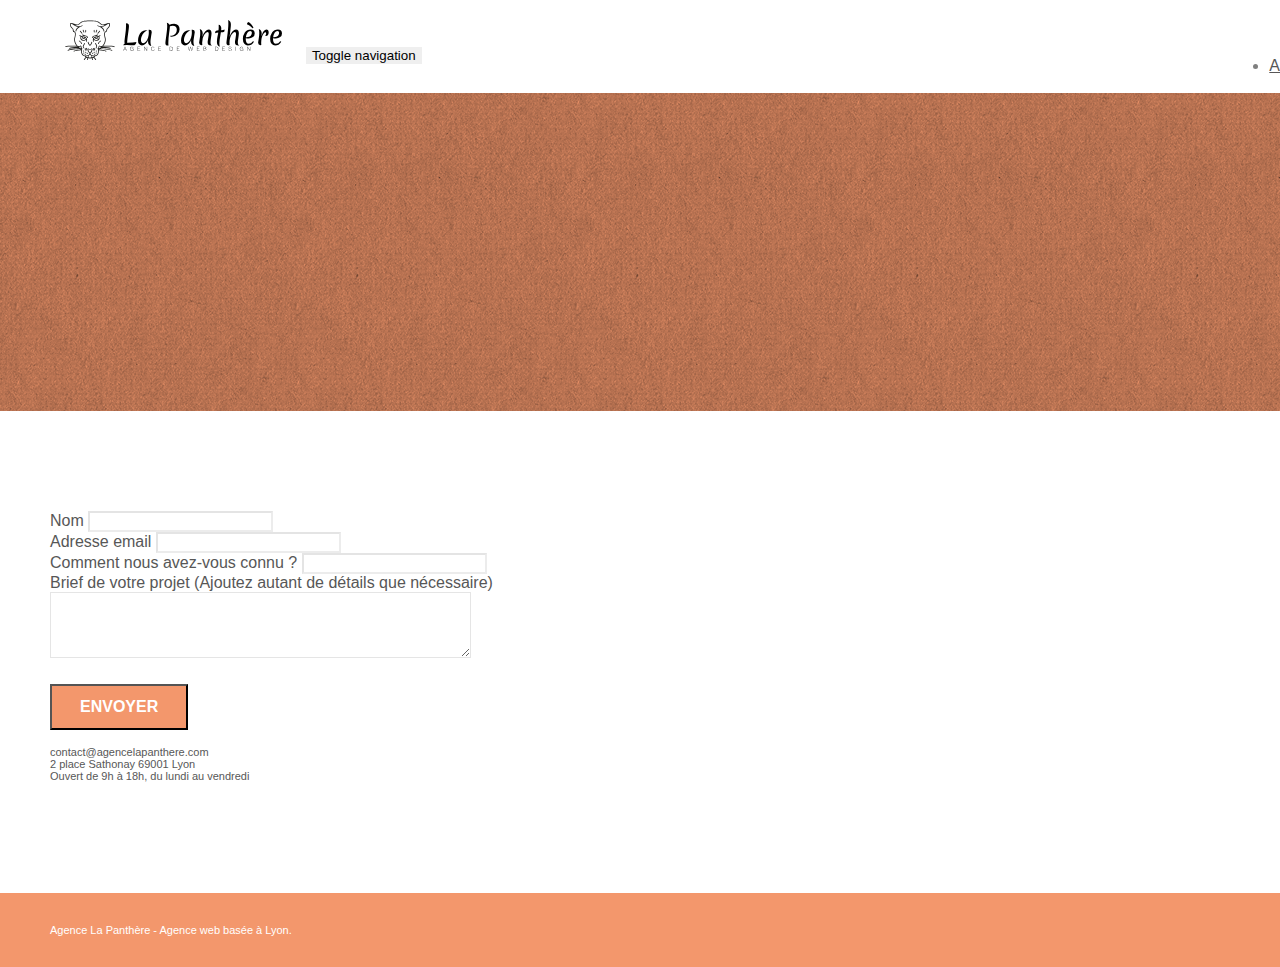
==== page2.html @ e0851eff "update" ====
<!doctype html>
<html lang="fr">
<head>
    <meta charset="utf-8">
    <meta name="keywords" content=""seo, google, site web, site internet, agence design"">
    <meta name="description" content="Agence web design SEO située à Lyon, vous aide à devenir attractifs et visible sur internet.">
    <meta name="viewport" content="width=device-width, initial-scale=1.0, viewport-fit=cover">
    <link rel="shortcut icon" type="image/png" href="favicon.jpg">
    
	<link rel="stylesheet" type="text/css" href="./css/bootstrap.min.css">
	<link rel="stylesheet" type="text/css" href="style.css">
	<link rel="stylesheet" type="text/css" href="./css/font-awesome.min.css">
	<link rel="stylesheet" type="text/css" href="./css/et-line.min.css">
	
    
	
    <title>Contact</title>

    
<!-- Analytics -->
 
<!-- Analytics END -->
    
</head>
<body>
<!-- Principal conteneur -->
<div class="page-container">
    
<!-- bloc-0 -->
<div class="bloc bgc-white l-bloc " id="bloc-0">
	<div class="container bloc-sm">
		<nav class="navbar row">
			<div class="navbar-header">
				<a class="navbar-brand" href="index.html"><img src="img/agence-la-panthere-monochrome.svg" alt="atlanta web design logo" height="40" /></a>
				<button id="nav-toggle" type="button" class="ui-navbar-toggle navbar-toggle" data-toggle="collapse" data-target=".navbar-1">
					<span class="sr-only">Toggle navigation</span><span class="icon-bar"></span><span class="icon-bar"></span><span class="icon-bar"></span>
				</button>
			</div>
			<div class="collapse navbar-collapse navbar-1 special-dropdown-nav">
				<ul class="site-navigation nav navbar-nav">
					<li>
						<a href="index.html">Accueil</a>
					</li>
					<li>
					</li>
					<li>
						<a href="page2.html">Contact</a>
					</li>
				</ul>
			</div>
		</nav>
	</div>
</div>
<!-- bloc-0 END -->

<!-- bloc-6 -->
<div class="bloc bg-dots-bg bg-repeat bgc-atomic-tangerine d-bloc bloc-bg-texture texture-paper" id="bloc-6">
	<div class="container bloc-lg">
		<div class="row">
			<div class="col-sm-12">
				<h1 class="text-center hero-bloc-text tc-white">
					Parlons web design !
				</h1>
				<p class="text-center mg-lg tc-white tight-width-whitespace">
					Nous sommes ravis que vous souhaitiez collaborer avec notre agence.<br>
					Parlez-nous de votre projet en complétant le formulaire ci-dessous.
				</p>
			</div>
		</div>
	</div>
</div>
<!-- bloc-6 END -->

<!-- bloc-7 -->
<div class="bloc bgc-white l-bloc" id="bloc-7">
	<div class="container bloc-lg">
		<div class="row">
			<div class="col-sm-6">
				<form id="form_1" novalidate success-msg="Your message has been sent." fail-msg="Sorry it seems that our mail server is not responding, Sorry for the inconvenience!">
					<div class="form-group">
						<label>
							Nom
						</label>
						<input id="name" class="form-control" required />
					</div>
					<div class="form-group">
						<label>
							Adresse email
						</label>
						<input id="email" class="form-control" type="email" required />
					</div>
					<div class="form-group">
						<label>
							Comment nous avez-vous connu ?
						</label>
						<input class="form-control" type="email" required id="input_504" />
					</div>
					<div class="form-group">
						<label>
							Brief de votre projet (Ajoutez autant de détails que nécessaire)<br>
						</label><textarea id="message" class="form-control" rows="4" cols="50" required></textarea>
					</div> 
					<button class="bloc-button btn btn-lg btn-block cta-hero btn-atomic-tangerine" type="submit">
						Envoyer
					</button>
				</form>
			</div>
			<div class="col-sm-6">
				<p>
					contact@agencelapanthere.com<br>2 place Sathonay 69001 Lyon<br>Ouvert de 9h à 18h, du lundi au vendredi<br>
				</p>
			</div>
		</div>
	</div>
</div>
<!-- bloc-7 END -->

<!-- ScrollToTop Button -->
<a class="bloc-button btn btn-d scrollToTop" onclick="scrollToTarget('1')"><span class="fa fa-chevron-up"></span></a>
<!-- ScrollToTop Button END-->


<!-- Footer - bloc-8 -->
<footer>
	<div class="bloc bgc-atomic-tangerine d-bloc" id="bloc-8">
		<div class="container bloc-sm">
			<div class="row">
				<div class="col-sm-12">
					<p class="text-center white">
						Agence La Panthère - Agence web basée à Lyon.<br>
					</p>
					<div class="row row-no-gutters social">
						<div class="col-sm-3">
							<div class="text-center">
								<a class="social" href="index.html"><span class="fa fa-twitter icon-md"></span></a>
							</div>
						</div>
						<div class="col-sm-3">
							<div class="text-center">
								<a class="social" href="index.html"><span class="fa fa-facebook icon-md"></span></a>
							</div>
						</div>
						<div class="col-sm-3">
							<div class="text-center">
								<a class="social" href="index.html"><span class="fa fa-dribbble icon-md"></span></a>
							</div>
						</div>
						<div class="col-sm-3">
							<div class="text-center">
								<a class="social" href="index.html"><span class="fa fa-instagram icon-md"></span></a>
							</div>
						</div>
					</div>
				</div>
			</div>
		</div>
	</div>
</footer>

<!-- Footer - bloc-8 END -->

</div>
<!-- Principal conteneur END -->
 

<script src="./js/jquery-2.1.0.min.js"></script>
	<script src="./js/bootstrap.min.js"></script>
	<script src="./js/blocs.min.js"></script>
	<script src="./js/jqBootstrapValidation.js"></script>
	<script src="./js/formHandler.js"></script>

</body>
</html>
---- style.css ----
body {
    margin: 0;
    padding: 0;
    background: #FFF;
    overflow-x: hidden;
    -webkit-font-smoothing: antialiased;
    -moz-osx-font-smoothing: grayscale;
}

a,
button {
    transition: all .3s ease-in-out;
    outline: none!important;
}

a:hover {
    text-decoration: none;
    cursor: pointer;
}

#page-loading-blocs-notifaction {
    position: fixed;
    top: 0;
    bottom: 0;
    width: 100%;
    z-index: 100000;
    background: #FFFFFF url("img/pageload-spinner.gif") no-repeat center center;
}

.bloc {
    width: 100%;
    clear: both;
    background: 50% 50% no-repeat;
    padding: 0 50px;
    -webkit-background-size: cover;
    -moz-background-size: cover;
    -o-background-size: cover;
    background-size: cover;
    position: relative;
}

.bloc .container {
    padding-left: 0;
    padding-right: 0;
}

.bloc-lg {
    padding: 100px 50px;
}

.bloc-md {
    padding: 50px;
}

.bloc-sm {
    padding: 20px 50px;
}

.bg-center,
.bg-l-edge,
.bg-r-edge,
.bg-t-edge,
.bg-b-edge,
.bg-tl-edge,
.bg-bl-edge,
.bg-tr-edge,
.bg-br-edge,
.bg-repeat {
    -webkit-background-size: auto!important;
    -moz-background-size: auto!important;
    -o-background-size: auto!important;
    background-size: auto!important;
}

.bg-repeat {
    background: repeat;
}

.bg-t-edge {
    background: top no-repeat;
}

.bloc-bg-texture::before {
    content: "";
    background-size: 2px 2px;
    position: absolute;
    top: 0;
    bottom: 0;
    left: 0;
    right: 0;
}

.texture-paper::before {
    background: url("img/texture-paper.png");
    background-size: 280px 280px;
}

.b-parallax {
    background-attachment: fixed;
}

.d-bloc {
    color: rgba(255, 255, 255, .7);
}

.d-bloc button:hover {
    color: rgba(255, 255, 255, .9);
}

.d-bloc .icon-round,
.d-bloc .icon-square,
.d-bloc .icon-rounded,
.d-bloc .icon-semi-rounded-a,
.d-bloc .icon-semi-rounded-b {
    border-color: rgba(255, 255, 255, .9);
}

.d-bloc .divider-h span {
    border-color: rgba(255, 255, 255, .2);
}

.d-bloc .a-btn,
.d-bloc .navbar a,
.d-bloc .navbar-brand,
.d-bloc a .icon-sm,
.d-bloc a .icon-md,
.d-bloc a .icon-lg,
.d-bloc a .icon-xl,
.d-bloc h1 a,
.d-bloc h2 a,
.d-bloc h3 a,
.d-bloc h4 a,
.d-bloc h5 a,
.d-bloc h6 a,
.d-bloc p a {
    color: rgba(255, 255, 255, .6);
}

.d-bloc .a-btn:hover,
.d-bloc .navbar a:hover,
.d-bloc .navbar-brand:hover,
.d-bloc a:hover .icon-sm,
.d-bloc a:hover .icon-md,
.d-bloc a:hover .icon-lg,
.d-bloc a:hover .icon-xl,
.d-bloc h1 a:hover,
.d-bloc h2 a:hover,
.d-bloc h3 a:hover,
.d-bloc h4 a:hover,
.d-bloc h5 a:hover,
.d-bloc h6 a:hover,
.d-bloc p a:hover {
    color: rgba(255, 255, 255, 1);
}

.d-bloc .navbar-toggle .icon-bar {
    background: rgba(255, 255, 255, 1);
}

.d-bloc .btn-wire,
.d-bloc .btn-wire:hover {
    color: rgba(255, 255, 255, 1);
    border-color: rgba(255, 255, 255, 1);
}

.d-bloc .panel {
    color: rgba(0, 0, 0, .5);
}

.d-bloc .panel button:hover {
    color: rgba(0, 0, 0, .7);
}

.d-bloc .panel icon {
    border-color: rgba(0, 0, 0, .7);
}

.d-bloc .panel .divider-h span {
    border-color: rgba(0, 0, 0, .1);
}

.d-bloc .panel .a-btn {
    color: rgba(0, 0, 0, .6);
}

.d-bloc .panel .a-btn:hover {
    color: rgba(0, 0, 0, 1);
}

.d-bloc .panel .btn-wire,
.d-bloc .panel .btn-wire:hover {
    color: rgba(0, 0, 0, .7);
    border-color: rgba(0, 0, 0, .3);
}

.d-bloc .panel,
.l-bloc {
    color: rgba(0, 0, 0, .5);
}

.d-bloc .panel button:hover,
.l-bloc button:hover {
    color: rgba(0, 0, 0, .7);
}

.l-bloc .icon-round,
.l-bloc .icon-square,
.l-bloc .icon-rounded,
.l-bloc .icon-semi-rounded-a,
.l-bloc .icon-semi-rounded-b {
    border-color: rgba(0, 0, 0, .7);
}

.d-bloc .panel .divider-h span,
.l-bloc .divider-h span {
    border-color: rgba(0, 0, 0, .1);
}

.d-bloc .panel .a-btn,
.l-bloc .a-btn,
.l-bloc .navbar a,
.l-bloc .navbar-brand,
.l-bloc a .icon-sm,
.l-bloc a .icon-md,
.l-bloc a .icon-lg,
.l-bloc a .icon-xl,
.l-bloc h1 a,
.l-bloc h2 a,
.l-bloc h3 a,
.l-bloc h4 a,
.l-bloc h5 a,
.l-bloc h6 a,
.l-bloc p a {
    color: rgba(0, 0, 0, .6);
}

.d-bloc .panel .a-btn:hover,
.l-bloc .a-btn:hover,
.l-bloc .navbar a:hover,
.l-bloc .navbar-brand:hover,
.l-bloc a:hover .icon-sm,
.l-bloc a:hover .icon-md,
.l-bloc a:hover .icon-lg,
.l-bloc a:hover .icon-xl,
.l-bloc h1 a:hover,
.l-bloc h2 a:hover,
.l-bloc h3 a:hover,
.l-bloc h4 a:hover,
.l-bloc h5 a:hover,
.l-bloc h6 a:hover,
.l-bloc p a:hover {
    color: rgba(0, 0, 0, 1);
}

.l-bloc .navbar-toggle .icon-bar {
    color: rgba(0, 0, 0, .6);
}

.d-bloc .panel .btn-wire,
.d-bloc .panel .btn-wire:hover,
.l-bloc .btn-wire,
.l-bloc .btn-wire:hover {
    color: rgba(0, 0, 0, .7);
    border-color: rgba(0, 0, 0, .3);
}

.voffset {
    margin-top: 30px;
}

.voffset-lg {
    margin-top: 80px;
}

.row-no-gutters {
    margin-right: 0;
    margin-left: 0;
}

.row.row-no-gutters > [class^="col-"],
.row.row-no-gutters > [class*=" col-"] {
    padding-right: 0;
    padding-left: 0;
}

#bloc-1-hero h1 {
    font-size: 32px;
}

.navbar {
    margin-bottom: 0;
    z-index: 1;
}

.navbar-brand {
    height: auto;
    padding: 3px 15px;
    font-size: 25px;
    font-weight: normal;
    font-weight: 600;
    line-height: 44px;
}

.navbar-brand img {
    max-height: 200px;
    margin: 0 5px 0 0;
    display: inline;
}

.navbar-brand img[src$=svg] {
    min-width: 100px;
}

.nav-center .navbar-brand img {
    margin: 0;
}

.navbar .nav {
    padding-top: 2px;
    margin-right: -16px;
    float: right;
    z-index: 1;
}

.nav > li {
    float: left;
    margin-top: 4px;
    font-size: 16px;
}

.navbar-nav .open .dropdown-menu > li > a {
    text-align: inherit;
}

.nav > li a:hover,
.nav > li a:focus {
    background: transparent;
}

.navbar-toggle {
    margin: 10px 10px 0 0;
    border: 0px;
}

.navbar-toggle:hover {
    background: transparent!important;
}

.navbar-toggle .icon-bar {
    background-color: rgba(0, 0, 0, .5);
    width: 26px;
}

.nav-invert .navbar .nav {
    float: left;
}

.nav-invert .navbar-header,
.nav-invert .navbar-brand {
    float: right;
    position: relative;
    z-index: 2;
}

@media (min-width: 768px) {
    .site-navigation {
        position: absolute;
        top: 50%;
        right: 20px;
        transform: translate(0, -50%);
        -webkit-transform: translateY(-50%);
    }
    .nav > li .dropdown-menu a,
    .nav > li .dropdown-menu a:hover {
        color: #484848;
    }
    .nav-invert .site-navigation {
        left: 0;
        right: 0;
    }
    .nav-center {
        text-align: center;
    }
    .nav-center .navbar-header {
        width: 100%;
    }
    .nav-center .navbar-header,
    .nav-center .navbar-brand,
    .nav-center .nav > li {
        float: none;
        display: inline-block;
    }
    .nav-center .site-navigation {
        position: relative;
        width: 100%;
        right: 0;
        margin-right: 0px;
        margin-top: 20px;
    }
    .nav-center.mini-nav .navbar-toggle {
        float: none;
        margin: 10px auto 0;
    }
}

.nav > li > .dropdown a {
    background: none!important;
    display: block;
    padding: 14px 15px;
}

nav .caret {
    margin: 0 5px;
}

.dropdown-menu .dropdown-menu {
    top: -8px;
    left: 100%;
}

.dropdown-menu .dropmenu-flow-right {
    top: 100%;
    left: 0;
    margin-left: -1px;
    border-top-left-radius: 0;
    border-top-right-radius: 0;
}

.dropdown-menu .dropdown span {
    border: 4px solid black;
    border-top-color: transparent;
    border-right-color: transparent;
    border-bottom-color: transparent;
    margin: 6px -5px 0 0!important;
    float: right;
}

.mg-md {
    margin-top: 10px;
    margin-bottom: 20px;
}

.mg-lg {
    margin-top: 10px;
    margin-bottom: 40px;
}

.btn {
    margin: 0 5px 5px 0;
}

.btn.pull-right {
    margin: 0 0 5px 5px;
}

.btn-d,
.btn-d:hover,
.btn-d:focus {
    color: #FFF;
    background: rgba(0, 0, 0, .3);
}

button {
    outline: none!important;
}

.btn-rd {
    border-radius: 40px;
}

.btn-clean {
    border: 1px solid rgba(0, 0, 0, .08);
    border-bottom-color: rgba(0, 0, 0, .1);
    text-shadow: 0 1px 0 rgba(0, 0, 1, .1);
    box-shadow: 0 1px 3px rgba(0, 0, 1, .25), inset 0 1px 0 0 rgba(255, 255, 255, .15);
}

.icon-md {
    font-size: 30px!important;
}

.icon-lg {
    font-size: 60px!important;
}

.sm-shadow {
    text-shadow: 0 1px 2px rgba(0, 0, 0, .3);
}

.panel-sq,
.panel-sq .panel-heading,
.panel-sq .panel-footer {
    border-radius: 0;
}

.panel-rd {
    border-radius: 30px;
}

.panel-rd .panel-heading {
    border-radius: 29px 29px 0 0;
}

.panel-rd .panel-footer {
    border-radius: 0 0 29px 29px;
}

.form-control {
    border-color: rgba(0, 0, 0, .1);
    box-shadow: none;
}

.scrollToTop {
    width: 40px;
    height: 40px;
    position: fixed;
    bottom: 20px;
    right: 20px;
    opacity: 0;
    z-index: 500;
    transition: all .3s ease-in-out;
}

.scrollToTop span {
    margin-top: 6px;
}

.showScrollTop {
    font-size: 14px;
    opacity: 1;
}

a[data-lightbox] {
    position: relative;
    display: block;
    text-align: center;
}

a[data-lightbox]:hover::before {
    content: "+";
    font-family: "HelveticaNeue-Light", "Helvetica Neue Light", "Helvetica Neue", Helvetica, Arial;
    font-size: 32px;
    width: 50px;
    height: 50px;
    margin-left: -25px;
    border-radius: 50%;
    background: rgba(0, 0, 0, .6);
    color: #FFF;
    font-weight: 100;
    z-index: 1;
    position: absolute;
    top: 50%;
    transform: translateY(-50%);
    -webkit-transform: translateY(-50%);
}

a[data-lightbox]:hover img {
    opacity: 0.6;
    -webkit-animation-fill-mode: none;
    animation-fill-mode: none;
}

#lightbox-modal {
    display: flex;
    align-items: center;
}

#lightbox-modal .modal-dialog {
    width: 90%;
    max-width: 900px;
    margin: 0 auto 0;
}

#lightbox-modal .modal-dialog img {
    max-height: 90vh;
    margin: 0 auto;
}

.lightbox-caption {
    padding: 20px;
    color: #FFF;
    background: rgba(0, 0, 0, .5);
    position: absolute;
    left: 15px;
    right: 15px;
    bottom: 5px;
}

.close-lightbox {
    color: #FFF;
    font-size: 30px;
    position: absolute;
    top: 20px;
    right: 20px;
    z-index: 20;
    background: rgba(0, 0, 0, .5);
    border: none;
    line-height: 30px;
    padding: 0 9px 5px;
    opacity: 0.3;
}

.close-lightbox:hover,
.next-lightbox:hover,
.prev-lightbox:hover {
    opacity: 1.0;
    color: #FFF;
}

.next-lightbox,
.prev-lightbox {
    font-size: 20px;
    color: rgba(255, 255, 255, .9);
    background: rgba(0, 0, 0, .5);
    transition: all .2s ease-in-out;
    position: absolute;
    top: 45%;
    z-index: 1;
    opacity: 0.4;
}

.next-lightbox {
    padding: 6px 8px 1px 13px;
    right: 25px;
}

.prev-lightbox {
    padding: 6px 13px 1px 10px;
    left: 25px;
}

.snapshot-lb .modal-body {
    padding-bottom: 45px;
}

.snapshot-lb .lightbox-caption {
    padding: 0;
    color: rgba(0, 0, 0, .5);
    background: none;
}

h1,
h2,
h3,
h4,
h5,
h6,
p,
label,
.btn,
a {
    font-family: "helvetica";
    font-weight: 400;
    color: #575757!important;
}

.container {
    max-width: 1000px;
}

.hero-bloc-text {
    font-size: 38px;
}

.hero-bloc-text-sub {
    font-size: 36px;
}

.statement-bloc-text {
    line-height: 26px;
    font-style: italic;
    font-size: 20px;
    text-align: center;
    font-weight: lighter;
    max-width: 520px;
    margin: auto auto auto auto;
}

p {
    font-size: 11px;
}

.tight-width-whitespace {
    max-width: 600px;
    margin: auto auto auto auto;
}

.h1 {
    font-size: 20px;
    font-family: "Open Sans";
}

.cta-hero {
    margin-top: 22px;
    color: #FFFFFF!important;
    text-transform: uppercase;
    padding: 12px 28px 12px 28px;
    font-size: 16px;
    font-weight: 700;
}

.social {
    max-width: 400px;
    margin: auto auto auto auto;
}

h2 {
    font-size: 22px;
    line-height: 1.4em;
}

h3 {
    font-size: 15px;
    text-transform: uppercase;
    font-weight: 700;
    color: #333333!important;
}

.med-width-whitespace {
    max-width: 800px;
    margin: auto auto auto auto;
    box-shadow: 0px 0px 0px #000000;
}

h1 {
    color: #333333!important;
}

h4 {
    color: #333333!important;
}

.icons {
    margin-bottom: 14px;
    margin-top: 24px;
}

.white {
    color: #FFFFFF!important;
}

.portfolio-thumb {
    margin-bottom: 24px;
}

.portfolio-row {
    margin-bottom: 44px;
    margin-top: 50px;
}

.avatar {
    box-shadow: 0px 4px 9px rgba(0, 0, 0, 0.3);
}

.black-background {
    background-color: rgba(165, 147, 99, 0.7);
    padding: 40px 40px 40px 40px;
}

.bold-link {
    font-weight: 900;
    text-decoration: underline!important;
}

.bgc-white {
    background-color: #FFFFFF;
}

.bgc-dark-slate-blue {
    background-color: #364577;
}

.bgc-atomic-tangerine {
    background-color: #F3976C;
}

.tc-white {
    color: #F3976C!important;
}

.btn-atomic-tangerine {
    background: #F3976C;
    color: #FFFFFF!important;
}

.btn-atomic-tangerine:hover {
    background: #c27956!important;
    color: #FFFFFF!important;
}

.ltc-white {
    color: #FFFFFF!important;
}

.ltc-white:hover {
    color: #cccccc!important;
}

.ltc-atomic-tangerine {
    color: #F3976C!important;
}

.ltc-atomic-tangerine:hover {
    color: #c27956!important;
}

.icon-dark-slate-blue {
    color: #364577!important;
    border-color: #364577!important;
}

.bg-dots-bg {
    background-image: url("img/dots-bg.png");
}

.bg-lines-h2-bg {
    background-image: url("img/lines-h2-bg.png");
}

.bg-banniere {
    background-image: url("img/agence-la-panthere.jpg");
}

.bg-presentation {
    background-image: url("img/image-de-presentation.bmp");
}

@media (max-width: 1024px) {
    .bloc {
        padding-left: 20px;
        padding-right: 20px;
    }
    .bloc.full-width-bloc,
    .bloc-tile-2.full-width-bloc .container,
    .bloc-tile-3.full-width-bloc .container,
    .bloc-tile-4.full-width-bloc .container {
        padding-left: 0;
        padding-right: 0;
    }
}

@media (max-width: 992px) and (min-width: 768px) {
    .navbar .nav {
        max-width: 80%
    }
    .nav-center.navbar .nav {
        max-width: 100%
    }
}

@media only screen and (min-device-width: 768px) and (max-device-width: 1024px) and (orientation: landscape) {
    .b-parallax {
        background-attachment: scroll;
    }
}

@media only screen and (min-device-width: 1024px) and (max-device-width: 1366px) and (-webkit-min-device-pixel-ratio: 1.5) {
    .b-parallax {
        background-attachment: scroll;
    }
}

@media (max-width: 991px) {
    .container {
        width: 100%;
    }
    .b-parallax {
        background-attachment: scroll;
    }
    .page-container,
    #hero-bloc {
        overflow-x: hidden;
        position: relative;
    }
    .bloc {
        padding-left: constant(safe-area-inset-left);
        padding-right: constant(safe-area-inset-right);
    }
    .bloc-group,
    .bloc-group .bloc {
        display: block;
        width: 100%;
    }
    .bloc-fill-screen .fill-bloc-top-edge,
    .bloc-fill-screen .fill-bloc-bottom-edge {
        padding: 0 20px;
        padding-left: constant(safe-area-inset-left);
        padding-right: constant(safe-area-inset-right);
    }
}

@media (max-width: 767px) {
    .page-container {
        overflow-x: hidden;
        position: relative;
    }
    h1,
    h2,
    h3,
    h4,
    h5,
    h6,
    p,
    #disqus_thread {
        padding-left: 10px!important;
        padding-right: 10px!important;
    }
    .b-parallax {
        background-attachment: scroll;
    }
    .navbar .nav {
        padding-top: 0;
        border-top: 1px solid rgba(0, 0, 0, .2);
        float: none!important;
    }
    .navbar.row {
        margin-left: 0;
        margin-right: 0;
    }
    .site-navigation {
        position: inherit;
        transform: none;
        -webkit-transform: none;
        -ms-transform: none;
    }
    .nav > li {
        margin-top: 0;
        border-bottom: 1px solid rgba(0, 0, 0, .1);
        background: rgba(0, 0, 0, .05);
        text-align: left;
        padding-left: 15px;
        width: 100%;
    }
    .nav > li:hover {
        background: rgba(0, 0, 0, .08);
    }
    .dropdown .dropdown a .caret {
        float: none;
        margin: 5px 0 0 10px!important;
        border: 4px solid black;
        border-bottom-color: transparent;
        border-right-color: transparent;
        border-left-color: transparent;
    }
    #hero-bloc .navbar .nav {
        background: rgba(0, 0, 0, .8);
    }
    #hero-bloc .navbar .nav a {
        color: rgba(255, 255, 255, .6);
    }
    .hero {
        padding: 50px 0;
    }
    .hero-nav {
        left: -1px;
        right: -1px;
    }
    .navbar-collapse {
        padding: 0;
        overflow-x: hidden;
        -webkit-box-shadow: none;
        box-shadow: none;
    }
    .navbar-brand img {
        max-height: 40px;
        width: auto;
    }
    .nav-invert .navbar-header {
        float: none;
        width: 100%;
    }
    .nav-invert .navbar-toggle {
        float: left;
        margin-left: 10px;
    }
    .bloc {
        padding-left: 0;
        padding-right: 0;
    }
    .bloc-xxl,
    .bloc-xl,
    .bloc-lg {
        padding: 40px 0;
    }
    .bloc-sm,
    .bloc-md {
        padding-left: 0;
        padding-right: 0;
    }
    .bloc-tile-2 .container,
    .bloc-tile-3 .container,
    .bloc-tile-4 .container,
    .bloc-fill-screen .fill-bloc-top-edge,
    .bloc-fill-screen .fill-bloc-bottom-edge {
        padding-left: 0;
        padding-right: 0;
    }
    .a-block {
        padding: 0 10px;
    }
    .btn-dwn {
        display: none;
    }
    .voffset {
        margin-top: 5px;
    }
    .voffset-md {
        margin-top: 20px;
    }
    .voffset-lg {
        margin-top: 30px;
    }
    form {
        padding: 5px;
    }
    .close-lightbox {
        display: inline-block;
    }
    .blocsapp-device-iphone5 {
        background-size: 216px 425px;
        padding-top: 60px;
        width: 216px;
        height: 425px;
    }
    .blocsapp-device-iphone5 img {
        width: 180px;
        height: 320px;
    }
}

@media (max-width: 400px) {
    .bloc {
        padding-left: 0;
        padding-right: 0;
    }
}

@media (max-width: 767px) {
    .bloc-mob-center-text {
        text-align: center;
    }
}
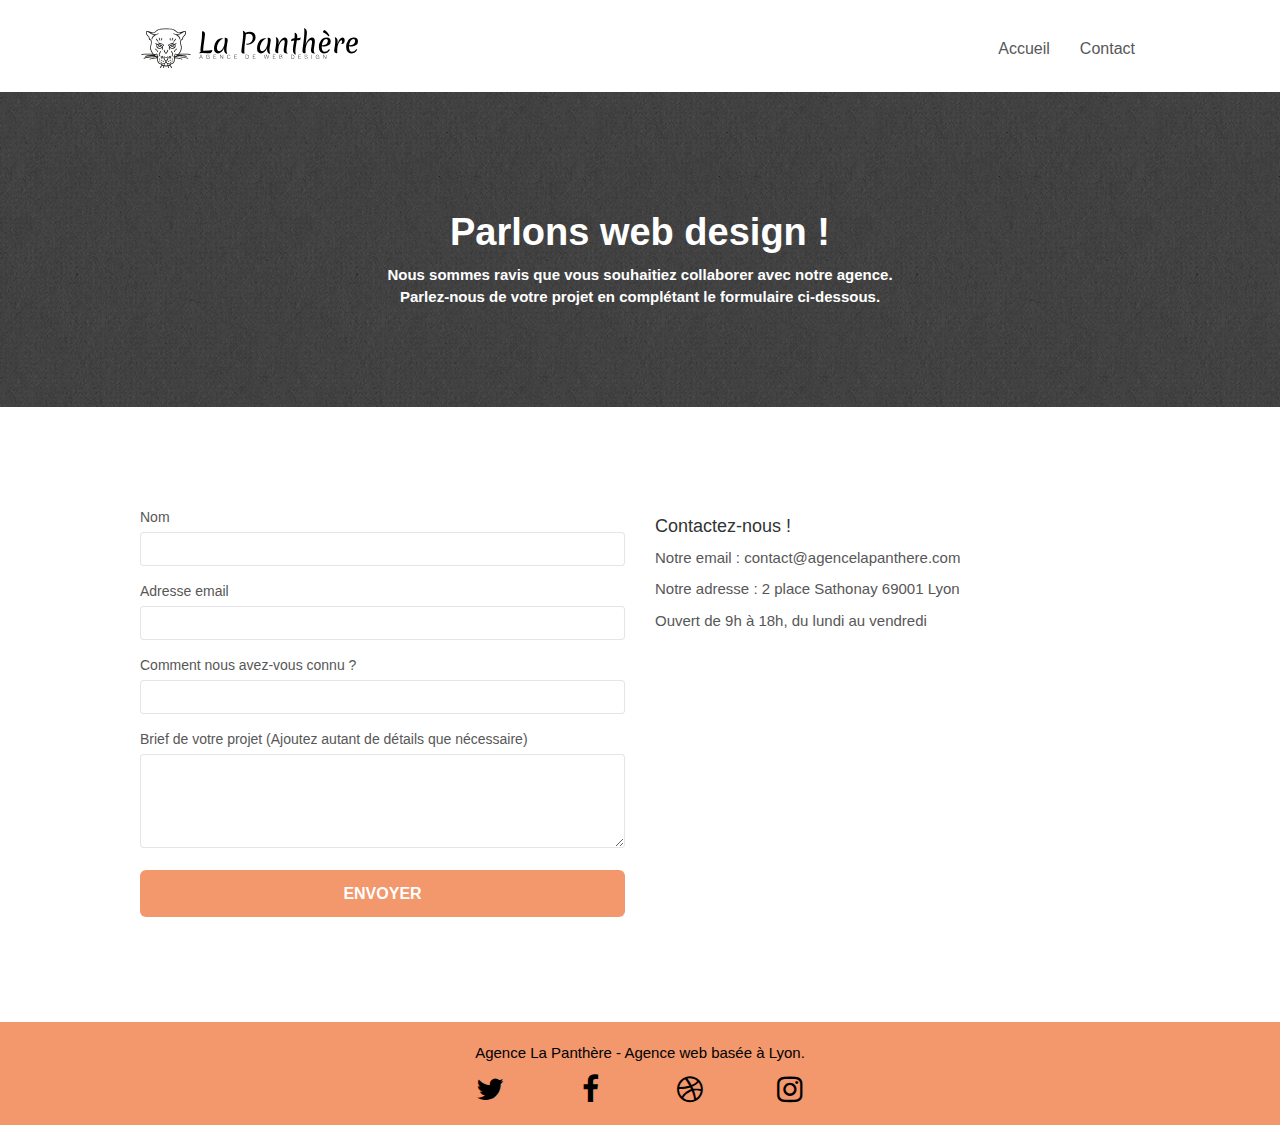
==== commit d3ef6e18: "up" ====
--- a/page2.html
+++ b/page2.html
@@ -2,15 +2,20 @@
 <html lang="fr">
 <head>
     <meta charset="utf-8">
-    <meta name="keywords" content=""seo, google, site web, site internet, agence design"">
     <meta name="description" content="Agence web design SEO située à Lyon, vous aide à devenir attractifs et visible sur internet.">
     <meta name="viewport" content="width=device-width, initial-scale=1.0, viewport-fit=cover">
     <link rel="shortcut icon" type="image/png" href="favicon.jpg">
     
-	<link rel="stylesheet" type="text/css" href="./css/bootstrap.min.css">
+	<link rel="stylesheet" type="text/css" href="./css/bootstrap.css">
 	<link rel="stylesheet" type="text/css" href="style.css">
-	<link rel="stylesheet" type="text/css" href="./css/font-awesome.min.css">
-	<link rel="stylesheet" type="text/css" href="./css/et-line.min.css">
+	<link rel="stylesheet" type="text/css" href="./css/font-awesome.css">
+	<link rel="stylesheet" type="text/css" href="./css/et-line.css">
+
+	<script src="./js/jquery-2.1.0.min.js" defer></script>
+	<script src="./js/bootstrap.min.js" defer></script>
+	<script src="./js/blocs.min.js" defer></script>
+	<script src="./js/jqBootstrapValidation.js" defer></script>
+	<script src="./js/formHandler.js" defer></script>
 	
     
 	
@@ -31,7 +36,7 @@
 	<div class="container bloc-sm">
 		<nav class="navbar row">
 			<div class="navbar-header">
-				<a class="navbar-brand" href="index.html"><img src="img/agence-la-panthere-monochrome.svg" alt="atlanta web design logo" height="40" /></a>
+				<a class="navbar-brand" href="index.html"><img src="img/agence-la-panthere-monochrome.svg" alt="Logo de l'agence" height="40" /></a>
 				<button id="nav-toggle" type="button" class="ui-navbar-toggle navbar-toggle" data-toggle="collapse" data-target=".navbar-1">
 					<span class="sr-only">Toggle navigation</span><span class="icon-bar"></span><span class="icon-bar"></span><span class="icon-bar"></span>
 				</button>
@@ -54,9 +59,9 @@
 <!-- bloc-0 END -->
 
 <!-- bloc-6 -->
-<div class="bloc bg-dots-bg bg-repeat bgc-atomic-tangerine d-bloc bloc-bg-texture texture-paper" id="bloc-6">
+<div class="gris bloc bg-dots-bg bg-repeat bgc-atomic-tangerine d-bloc bloc-bg-texture texture-paper" id="bloc-6">
 	<div class="container bloc-lg">
-		<div class="row">
+		<div class="row ">
 			<div class="col-sm-12">
 				<h1 class="text-center hero-bloc-text tc-white">
 					Parlons web design !
@@ -76,7 +81,7 @@
 	<div class="container bloc-lg">
 		<div class="row">
 			<div class="col-sm-6">
-				<form id="form_1" novalidate success-msg="Your message has been sent." fail-msg="Sorry it seems that our mail server is not responding, Sorry for the inconvenience!">
+				<form id="form_1" novalidate success-msg="Votre message a été envoyé." fail-msg="Désolé, le serveur ne réponds pas.">
 					<div class="form-group">
 						<label>
 							Nom
@@ -93,7 +98,7 @@
 						<label>
 							Comment nous avez-vous connu ?
 						</label>
-						<input class="form-control" type="email" required id="input_504" />
+						<input class="form-control" type="text" required id="input_504" />
 					</div>
 					<div class="form-group">
 						<label>
@@ -106,9 +111,15 @@
 				</form>
 			</div>
 			<div class="col-sm-6">
-				<p>
-					contact@agencelapanthere.com<br>2 place Sathonay 69001 Lyon<br>Ouvert de 9h à 18h, du lundi au vendredi<br>
-				</p>
+				<h4>Contactez-nous !</h4>
+				<div>
+					<p> Notre email : contact@agencelapanthere.com</p> 
+					<p>Notre adresse : 2 place Sathonay 69001 Lyon</p>
+					<p>Ouvert de 9h à 18h, du lundi au vendredi</p>
+					
+				</div>
+					
+				
 			</div>
 		</div>
 	</div>
@@ -132,22 +143,22 @@
 					<div class="row row-no-gutters social">
 						<div class="col-sm-3">
 							<div class="text-center">
-								<a class="social" href="index.html"><span class="fa fa-twitter icon-md"></span></a>
+								<a class="social" href="#"><span class="fa fa-twitter icon-md dark"></span></a>
 							</div>
 						</div>
 						<div class="col-sm-3">
 							<div class="text-center">
-								<a class="social" href="index.html"><span class="fa fa-facebook icon-md"></span></a>
+								<a class="social" href="#"><span class="fa fa-facebook icon-md dark"></span></a>
 							</div>
 						</div>
 						<div class="col-sm-3">
 							<div class="text-center">
-								<a class="social" href="index.html"><span class="fa fa-dribbble icon-md"></span></a>
+								<a class="social" href="#"><span class="fa fa-dribbble icon-md dark"></span></a>
 							</div>
 						</div>
 						<div class="col-sm-3">
 							<div class="text-center">
-								<a class="social" href="index.html"><span class="fa fa-instagram icon-md"></span></a>
+								<a class="social" href="#"><span class="fa fa-instagram icon-md dark"></span></a>
 							</div>
 						</div>
 					</div>
@@ -163,11 +174,5 @@
 <!-- Principal conteneur END -->
  
 
-<script src="./js/jquery-2.1.0.min.js"></script>
-	<script src="./js/bootstrap.min.js"></script>
-	<script src="./js/blocs.min.js"></script>
-	<script src="./js/jqBootstrapValidation.js"></script>
-	<script src="./js/formHandler.js"></script>
-
 </body>
 </html>
--- a/style.css
+++ b/style.css
@@ -677,7 +677,7 @@
 }
 
 p {
-    font-size: 11px;
+    font-size: 15px;
 }
 
 .tight-width-whitespace {
@@ -702,6 +702,7 @@
 .social {
     max-width: 400px;
     margin: auto auto auto auto;
+    color: #000000;
 }
 
 h2 {
@@ -736,7 +737,7 @@
 }
 
 .white {
-    color: #FFFFFF!important;
+    color: #000000!important;
 }
 
 .portfolio-thumb {
@@ -775,7 +776,8 @@
 }
 
 .tc-white {
-    color: #F3976C!important;
+    color: white !important;
+    font-weight: 700 !important;
 }
 
 .btn-atomic-tangerine {
@@ -814,15 +816,15 @@
 }
 
 .bg-lines-h2-bg {
-    background-image: url("img/lines-h2-bg.png");
+    background-color: #FFFFFF;
 }
 
 .bg-banniere {
-    background-image: url("img/agence-la-panthere.jpg");
+    background-image: url("img/agence-la-panthere.png");
 }
 
 .bg-presentation {
-    background-image: url("img/image-de-presentation.bmp");
+    background-image: url("img/image-de-presentation.png");
 }
 
 @media (max-width: 1024px) {
@@ -1039,4 +1041,27 @@
     .bloc-mob-center-text {
         text-align: center;
     }
-}+}
+
+.keywords{
+    color: #cccccc;
+    font-size:1px;
+}
+
+
+.img-responsive{
+    display: inline;
+    width: 100%;
+}
+
+.gris{
+    background-color: #575757;
+}
+
+.dark{
+    color: #000000 !important;
+}
+
+.blanc{
+    color: #FFFFFF !important;
+}
--- a/css/et-line.css
+++ b/css/et-line.css
@@ -0,0 +1,519 @@
+@font-face {
+    font-family: et-line;
+    src: url(../fonts/et-line.eot);
+    src: url(../fonts/et-line.eot?#iefix) format('embedded-opentype'), url(../fonts/et-line.woff) format('woff'), url(../fonts/et-line.ttf) format('truetype'), url(../fonts/et-line.svg#et-line) format('svg');
+    font-weight: 400;
+    font-style: normal
+}
+
+.et-icon-adjustments,
+.et-icon-alarmclock,
+.et-icon-anchor,
+.et-icon-aperture,
+.et-icon-attachment,
+.et-icon-bargraph,
+.et-icon-basket,
+.et-icon-beaker,
+.et-icon-bike,
+.et-icon-book-open,
+.et-icon-briefcase,
+.et-icon-browser,
+.et-icon-calendar,
+.et-icon-camera,
+.et-icon-caution,
+.et-icon-chat,
+.et-icon-circle-compass,
+.et-icon-clipboard,
+.et-icon-clock,
+.et-icon-cloud,
+.et-icon-compass,
+.et-icon-desktop,
+.et-icon-dial,
+.et-icon-document,
+.et-icon-documents,
+.et-icon-download,
+.et-icon-dribbble,
+.et-icon-edit,
+.et-icon-envelope,
+.et-icon-expand,
+.et-icon-facebook,
+.et-icon-flag,
+.et-icon-focus,
+.et-icon-gears,
+.et-icon-genius,
+.et-icon-gift,
+.et-icon-global,
+.et-icon-globe,
+.et-icon-googleplus,
+.et-icon-grid,
+.et-icon-happy,
+.et-icon-hazardous,
+.et-icon-heart,
+.et-icon-hotairballoon,
+.et-icon-hourglass,
+.et-icon-key,
+.et-icon-laptop,
+.et-icon-layers,
+.et-icon-lifesaver,
+.et-icon-lightbulb,
+.et-icon-linegraph,
+.et-icon-linkedin,
+.et-icon-lock,
+.et-icon-magnifying-glass,
+.et-icon-map,
+.et-icon-map-pin,
+.et-icon-megaphone,
+.et-icon-mic,
+.et-icon-mobile,
+.et-icon-newspaper,
+.et-icon-notebook,
+.et-icon-paintbrush,
+.et-icon-paperclip,
+.et-icon-pencil,
+.et-icon-phone,
+.et-icon-picture,
+.et-icon-pictures,
+.et-icon-piechart,
+.et-icon-presentation,
+.et-icon-pricetags,
+.et-icon-printer,
+.et-icon-profile-female,
+.et-icon-profile-male,
+.et-icon-puzzle,
+.et-icon-quote,
+.et-icon-recycle,
+.et-icon-refresh,
+.et-icon-ribbon,
+.et-icon-rss,
+.et-icon-sad,
+.et-icon-scissors,
+.et-icon-scope,
+.et-icon-search,
+.et-icon-shield,
+.et-icon-speedometer,
+.et-icon-strategy,
+.et-icon-streetsign,
+.et-icon-tablet,
+.et-icon-target,
+.et-icon-telescope,
+.et-icon-toolbox,
+.et-icon-tools,
+.et-icon-tools-2,
+.et-icon-trophy,
+.et-icon-tumblr,
+.et-icon-twitter,
+.et-icon-upload,
+.et-icon-video,
+.et-icon-wallet,
+.et-icon-wine {
+    font-family: et-line;
+    speak: none;
+    font-style: normal;
+    font-weight: 400;
+    font-variant: normal;
+    text-transform: none;
+    line-height: 1;
+    -webkit-font-smoothing: antialiased;
+    -moz-osx-font-smoothing: grayscale;
+    display: inline-block
+}
+
+.et-icon-mobile:before {
+    content: "\e000"
+}
+
+.et-icon-laptop:before {
+    content: "\e001"
+}
+
+.et-icon-desktop:before {
+    content: "\e002"
+}
+
+.et-icon-tablet:before {
+    content: "\e003"
+}
+
+.et-icon-phone:before {
+    content: "\e004"
+}
+
+.et-icon-document:before {
+    content: "\e005"
+}
+
+.et-icon-documents:before {
+    content: "\e006"
+}
+
+.et-icon-search:before {
+    content: "\e007"
+}
+
+.et-icon-clipboard:before {
+    content: "\e008"
+}
+
+.et-icon-newspaper:before {
+    content: "\e009"
+}
+
+.et-icon-notebook:before {
+    content: "\e00a"
+}
+
+.et-icon-book-open:before {
+    content: "\e00b"
+}
+
+.et-icon-browser:before {
+    content: "\e00c"
+}
+
+.et-icon-calendar:before {
+    content: "\e00d"
+}
+
+.et-icon-presentation:before {
+    content: "\e00e"
+}
+
+.et-icon-picture:before {
+    content: "\e00f"
+}
+
+.et-icon-pictures:before {
+    content: "\e010"
+}
+
+.et-icon-video:before {
+    content: "\e011"
+}
+
+.et-icon-camera:before {
+    content: "\e012"
+}
+
+.et-icon-printer:before {
+    content: "\e013"
+}
+
+.et-icon-toolbox:before {
+    content: "\e014"
+}
+
+.et-icon-briefcase:before {
+    content: "\e015"
+}
+
+.et-icon-wallet:before {
+    content: "\e016"
+}
+
+.et-icon-gift:before {
+    content: "\e017"
+}
+
+.et-icon-bargraph:before {
+    content: "\e018"
+}
+
+.et-icon-grid:before {
+    content: "\e019"
+}
+
+.et-icon-expand:before {
+    content: "\e01a"
+}
+
+.et-icon-focus:before {
+    content: "\e01b"
+}
+
+.et-icon-edit:before {
+    content: "\e01c"
+}
+
+.et-icon-adjustments:before {
+    content: "\e01d"
+}
+
+.et-icon-ribbon:before {
+    content: "\e01e"
+}
+
+.et-icon-hourglass:before {
+    content: "\e01f"
+}
+
+.et-icon-lock:before {
+    content: "\e020"
+}
+
+.et-icon-megaphone:before {
+    content: "\e021"
+}
+
+.et-icon-shield:before {
+    content: "\e022"
+}
+
+.et-icon-trophy:before {
+    content: "\e023"
+}
+
+.et-icon-flag:before {
+    content: "\e024"
+}
+
+.et-icon-map:before {
+    content: "\e025"
+}
+
+.et-icon-puzzle:before {
+    content: "\e026"
+}
+
+.et-icon-basket:before {
+    content: "\e027"
+}
+
+.et-icon-envelope:before {
+    content: "\e028"
+}
+
+.et-icon-streetsign:before {
+    content: "\e029"
+}
+
+.et-icon-telescope:before {
+    content: "\e02a"
+}
+
+.et-icon-gears:before {
+    content: "\e02b"
+}
+
+.et-icon-key:before {
+    content: "\e02c"
+}
+
+.et-icon-paperclip:before {
+    content: "\e02d"
+}
+
+.et-icon-attachment:before {
+    content: "\e02e"
+}
+
+.et-icon-pricetags:before {
+    content: "\e02f"
+}
+
+.et-icon-lightbulb:before {
+    content: "\e030"
+}
+
+.et-icon-layers:before {
+    content: "\e031"
+}
+
+.et-icon-pencil:before {
+    content: "\e032"
+}
+
+.et-icon-tools:before {
+    content: "\e033"
+}
+
+.et-icon-tools-2:before {
+    content: "\e034"
+}
+
+.et-icon-scissors:before {
+    content: "\e035"
+}
+
+.et-icon-paintbrush:before {
+    content: "\e036"
+}
+
+.et-icon-magnifying-glass:before {
+    content: "\e037"
+}
+
+.et-icon-circle-compass:before {
+    content: "\e038"
+}
+
+.et-icon-linegraph:before {
+    content: "\e039"
+}
+
+.et-icon-mic:before {
+    content: "\e03a"
+}
+
+.et-icon-strategy:before {
+    content: "\e03b"
+}
+
+.et-icon-beaker:before {
+    content: "\e03c"
+}
+
+.et-icon-caution:before {
+    content: "\e03d"
+}
+
+.et-icon-recycle:before {
+    content: "\e03e"
+}
+
+.et-icon-anchor:before {
+    content: "\e03f"
+}
+
+.et-icon-profile-male:before {
+    content: "\e040"
+}
+
+.et-icon-profile-female:before {
+    content: "\e041"
+}
+
+.et-icon-bike:before {
+    content: "\e042"
+}
+
+.et-icon-wine:before {
+    content: "\e043"
+}
+
+.et-icon-hotairballoon:before {
+    content: "\e044"
+}
+
+.et-icon-globe:before {
+    content: "\e045"
+}
+
+.et-icon-genius:before {
+    content: "\e046"
+}
+
+.et-icon-map-pin:before {
+    content: "\e047"
+}
+
+.et-icon-dial:before {
+    content: "\e048"
+}
+
+.et-icon-chat:before {
+    content: "\e049"
+}
+
+.et-icon-heart:before {
+    content: "\e04a"
+}
+
+.et-icon-cloud:before {
+    content: "\e04b"
+}
+
+.et-icon-upload:before {
+    content: "\e04c"
+}
+
+.et-icon-download:before {
+    content: "\e04d"
+}
+
+.et-icon-target:before {
+    content: "\e04e"
+}
+
+.et-icon-hazardous:before {
+    content: "\e04f"
+}
+
+.et-icon-piechart:before {
+    content: "\e050"
+}
+
+.et-icon-speedometer:before {
+    content: "\e051"
+}
+
+.et-icon-global:before {
+    content: "\e052"
+}
+
+.et-icon-compass:before {
+    content: "\e053"
+}
+
+.et-icon-lifesaver:before {
+    content: "\e054"
+}
+
+.et-icon-clock:before {
+    content: "\e055"
+}
+
+.et-icon-aperture:before {
+    content: "\e056"
+}
+
+.et-icon-quote:before {
+    content: "\e057"
+}
+
+.et-icon-scope:before {
+    content: "\e058"
+}
+
+.et-icon-alarmclock:before {
+    content: "\e059"
+}
+
+.et-icon-refresh:before {
+    content: "\e05a"
+}
+
+.et-icon-happy:before {
+    content: "\e05b"
+}
+
+.et-icon-sad:before {
+    content: "\e05c"
+}
+
+.et-icon-facebook:before {
+    content: "\e05d"
+}
+
+.et-icon-twitter:before {
+    content: "\e05e"
+}
+
+.et-icon-googleplus:before {
+    content: "\e05f"
+}
+
+.et-icon-rss:before {
+    content: "\e060"
+}
+
+.et-icon-tumblr:before {
+    content: "\e061"
+}
+
+.et-icon-linkedin:before {
+    content: "\e062"
+}
+
+.et-icon-dribbble:before {
+    content: "\e063"
+}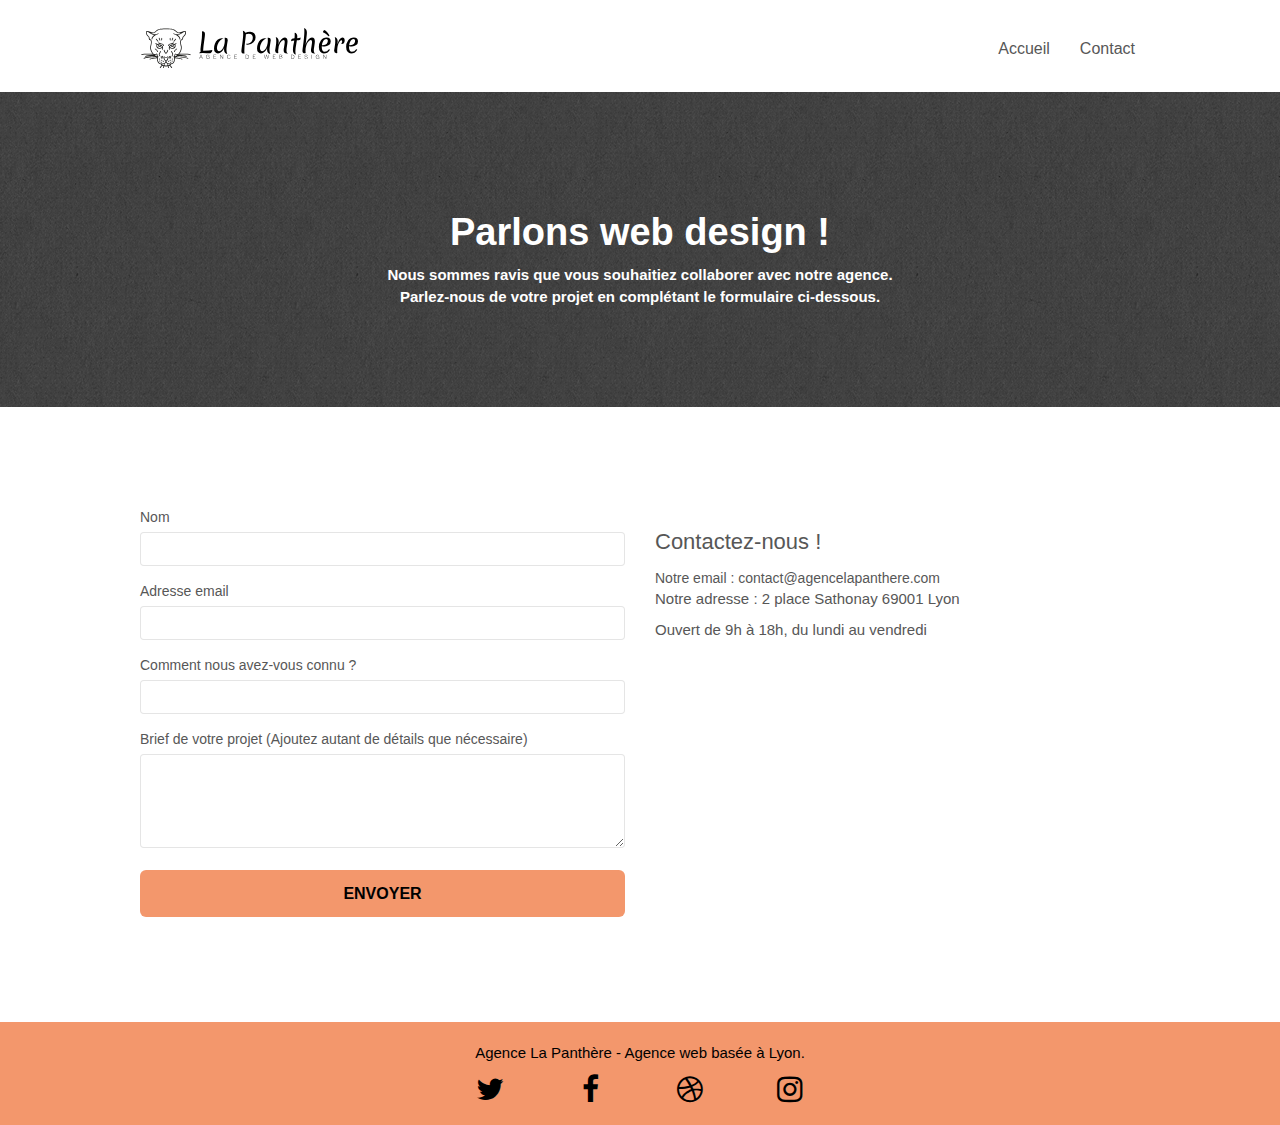
==== commit 100db79c: "up" ====
--- a/page2.html
+++ b/page2.html
@@ -86,7 +86,7 @@
 						<label>
 							Nom
 						</label>
-						<input id="name" class="form-control" required />
+						<input id="name" type="name" class="form-control" required />
 					</div>
 					<div class="form-group">
 						<label>
@@ -111,9 +111,9 @@
 				</form>
 			</div>
 			<div class="col-sm-6">
-				<h4>Contactez-nous !</h4>
+				<h2>Contactez-nous !</h2>
 				<div>
-					<p> Notre email : contact@agencelapanthere.com</p> 
+					<a href="mailto:contact@agencelapanthere.com"> Notre email : contact@agencelapanthere.com</a> 
 					<p>Notre adresse : 2 place Sathonay 69001 Lyon</p>
 					<p>Ouvert de 9h à 18h, du lundi au vendredi</p>
 					
@@ -140,7 +140,7 @@
 					<p class="text-center white">
 						Agence La Panthère - Agence web basée à Lyon.<br>
 					</p>
-					<div class="row row-no-gutters social">
+					<div class="row row-no-gutters social row-social">
 						<div class="col-sm-3">
 							<div class="text-center">
 								<a class="social" href="#"><span class="fa fa-twitter icon-md dark"></span></a>
--- a/style.css
+++ b/style.css
@@ -780,14 +780,18 @@
     font-weight: 700 !important;
 }
 
+.black{
+    color: black !important;
+}
+
 .btn-atomic-tangerine {
     background: #F3976C;
-    color: #FFFFFF!important;
+    color: #000000!important;
 }
 
 .btn-atomic-tangerine:hover {
     background: #c27956!important;
-    color: #FFFFFF!important;
+    color: #000000!important;
 }
 
 .ltc-white {
@@ -1050,7 +1054,6 @@
 
 
 .img-responsive{
-    display: inline;
     width: 100%;
 }
 
@@ -1065,3 +1068,14 @@
 .blanc{
     color: #FFFFFF !important;
 }
+
+.relative{
+    position: relative;
+}
+
+@media only screen and (min-device-width: 300px) and (max-device-width: 1024px) {
+    .row-social{
+        display: flex;
+        justify-content: space-around;
+    }
+}
